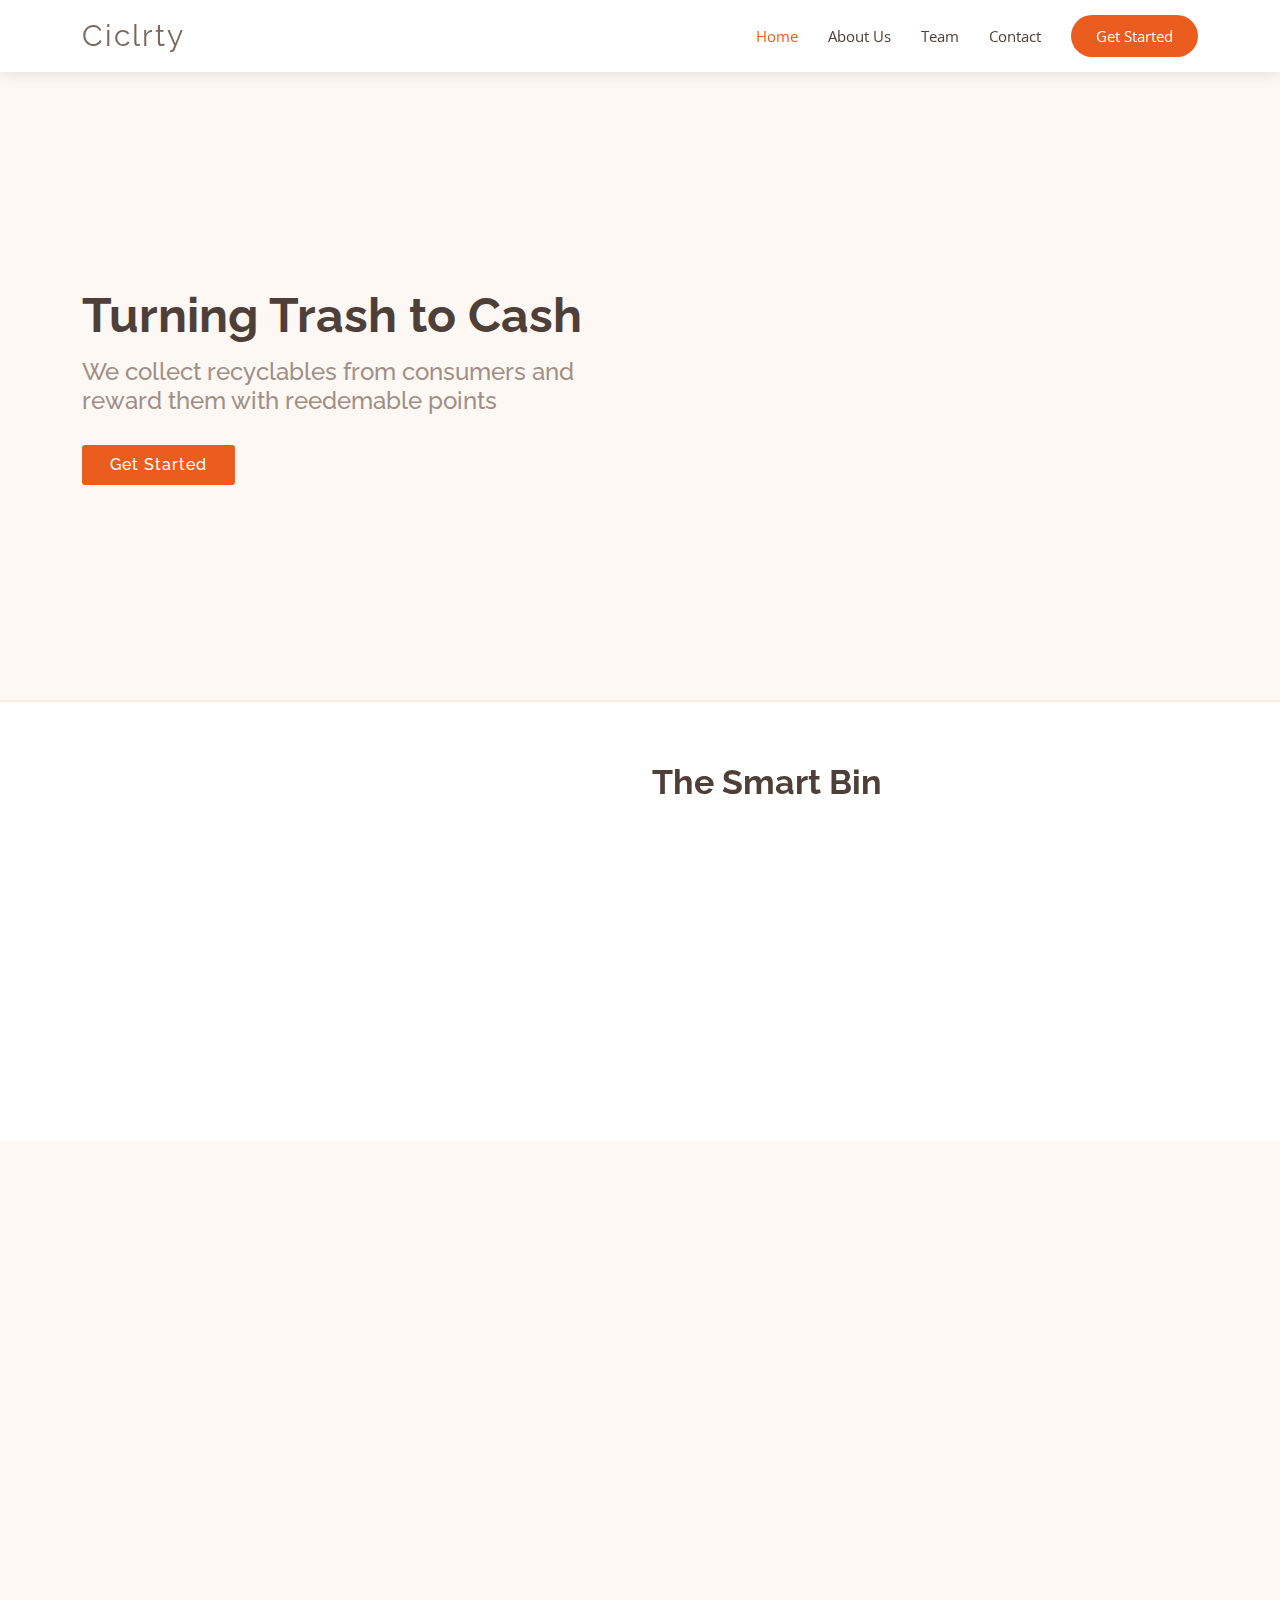
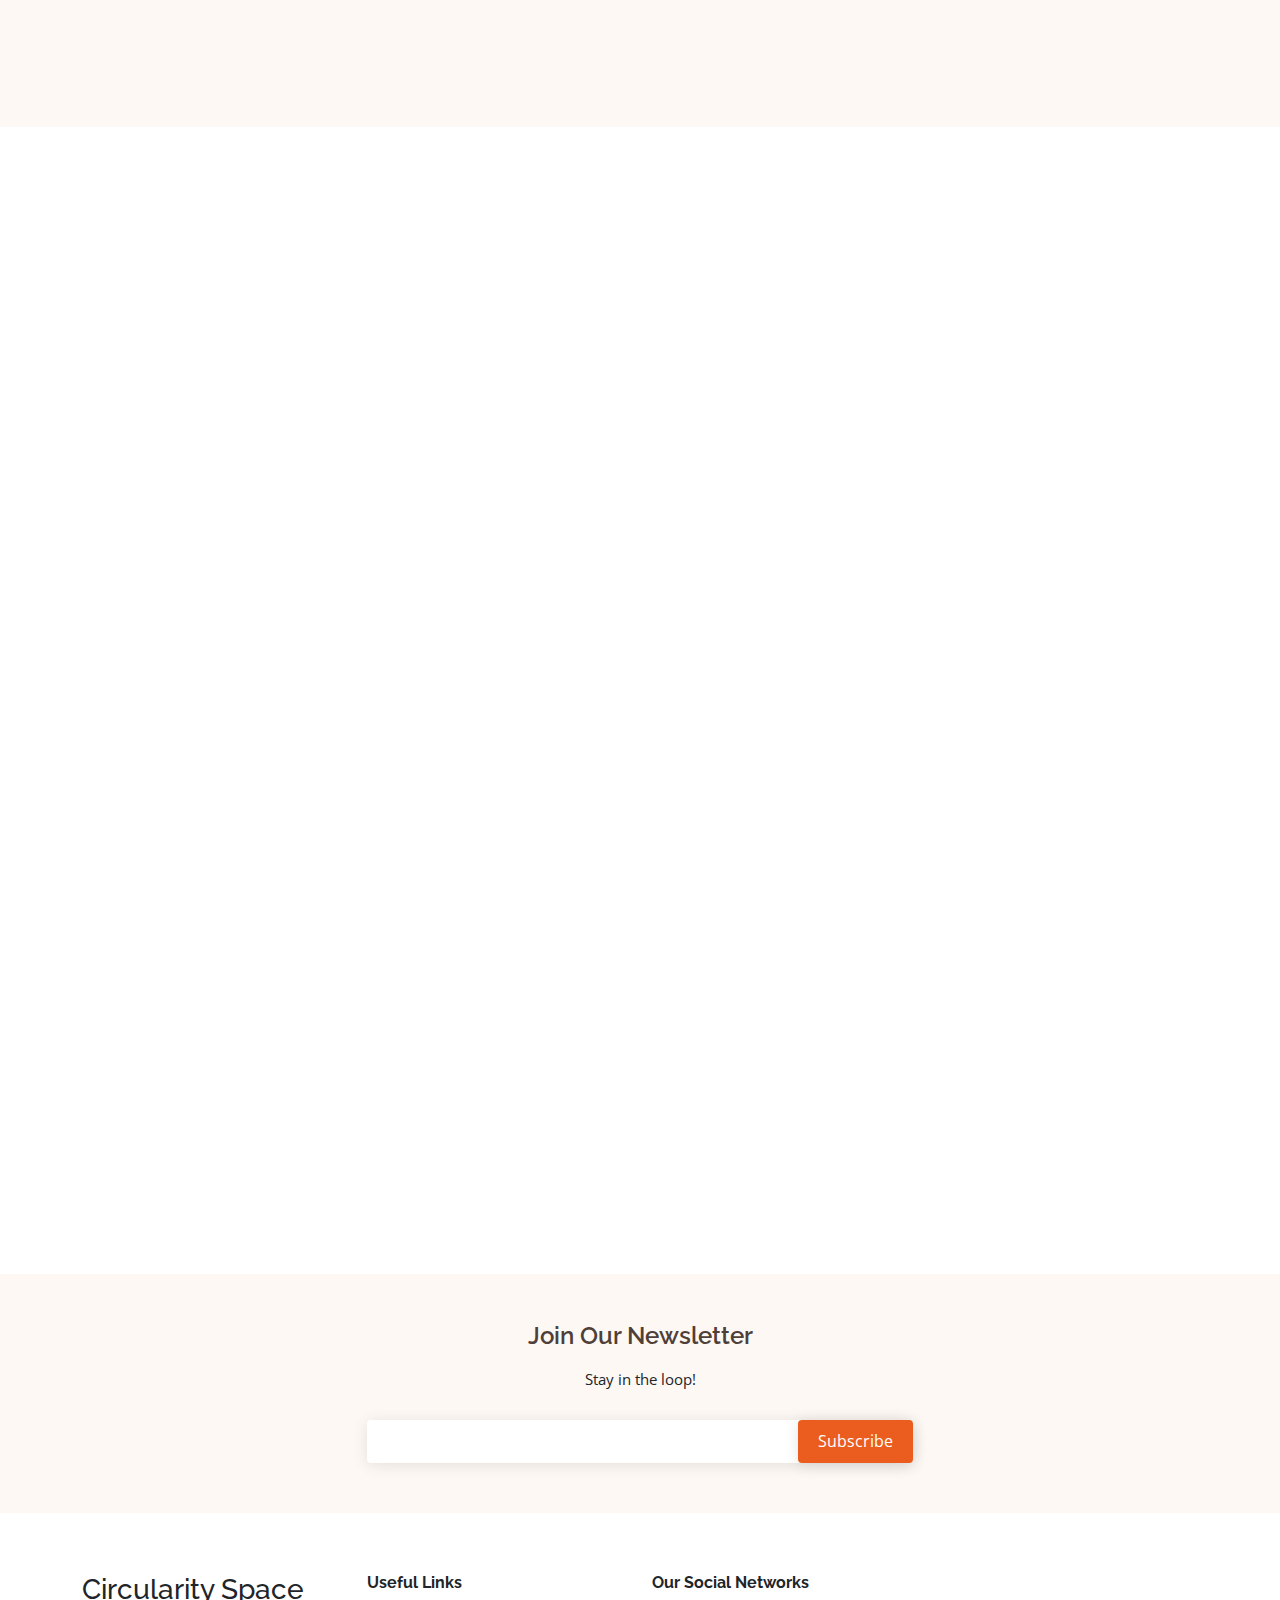
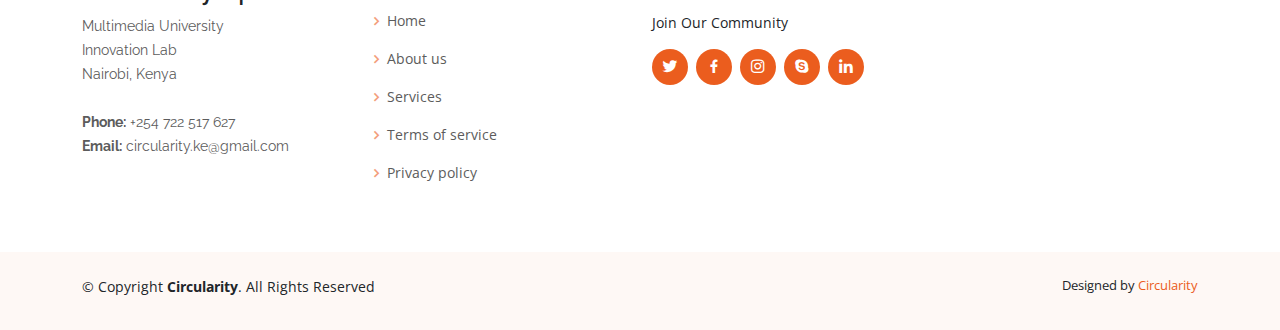
==== index.html @ 55e0bf96 "new 4" ====
<!DOCTYPE html>
<html lang="en">

<head>
  <meta charset="utf-8">
  <meta content="width=device-width, initial-scale=1.0" name="viewport">

  <title>Circularity Space</title>
  <meta content="" name="description">
  <meta content="" name="keywords">

  <!-- Favicons -->
  <link href="assets/img/favicon.png" rel="icon">
  <link href="assets/img/apple-touch-icon.png" rel="apple-touch-icon">

  <!-- Google Fonts -->
  <link href="https://fonts.googleapis.com/css?family=Open+Sans:300,300i,400,400i,600,600i,700,700i|Raleway:300,300i,400,400i,600,600i,700,700i" rel="stylesheet">

  <!-- Vendor CSS Files -->
  <link href="assets/vendor/aos/aos.css" rel="stylesheet">
  <link href="assets/vendor/bootstrap/css/bootstrap.min.css" rel="stylesheet">
  <link href="assets/vendor/bootstrap-icons/bootstrap-icons.css" rel="stylesheet">
  <link href="assets/vendor/boxicons/css/boxicons.min.css" rel="stylesheet">
  <link href="assets/vendor/glightbox/css/glightbox.min.css" rel="stylesheet">
  <link href="assets/vendor/swiper/swiper-bundle.min.css" rel="stylesheet">

  <!-- Template Main CSS File -->
  <link href="assets/css/style.css" rel="stylesheet">

  <!-- =======================================================
  * Template Name: Ninestars - v4.7.0
  * Template URL: https://bootstrapmade.com/ninestars-free-bootstrap-3-theme-for-creative/
  * Author: BootstrapMade.com
  * License: https://bootstrapmade.com/license/
  ======================================================== -->
</head>

<body>

  <!-- ======= Header ======= -->
  <header id="header" class="fixed-top d-flex align-items-center">
    <div class="container d-flex align-items-center justify-content-between">

      <div class="logo">
        <h1 class="text-light"><a href="index.html"><span>Ciclrty</span></a></h1>
        <!-- Uncomment below if you prefer to use an image logo -->
        <!-- <a href="index.html"><img src="assets/img/logo.png" alt="" class="img-fluid"></a>-->
      </div>

      <nav id="navbar" class="navbar">
        <ul>
          <li><a class="nav-link scrollto active" href="#hero">Home</a></li>
          <li><a class="nav-link scrollto" href="#about">About Us</a></li>
          <li><a class="nav-link scrollto" href="#team">Team</a></li>
          <li><a class="nav-link scrollto" href="#contact">Contact</a></li>
          <li><a class="getstarted scrollto" href="#about">Get Started</a></li>
        </ul>
        <i class="bi bi-list mobile-nav-toggle"></i>
      </nav><!-- .navbar -->

    </div>
  </header><!-- End Header -->

  <!-- ======= Hero Section ======= -->
  <section id="hero" class="d-flex align-items-center">

    <div class="container">
      <div class="row gy-4">
        <div class="col-lg-6 order-2 order-lg-1 d-flex flex-column justify-content-center">
          <h1>Turning Trash to Cash</h1>
          <h2>We collect recyclables from consumers and reward them with reedemable points</h2>
          <div>
            <a href="#about" class="btn-get-started scrollto">Get Started</a>
          </div>
        </div>
        <div class="col-lg-6 order-1 order-lg-2 hero-img">
          <img src="assets/img/head.png" class="img-fluid animated" alt="">
        </div>
        <!--This part uses a great hero image-->
        <!-- 
          </div>
        <div class="col-lg-6 order-1 order-lg-2 hero-img">
          <img src="assets/img/hero-img.svg" class="img-fluid animated" alt="">
        </div>
        -->
      </div>
    </div>

  </section><!-- End Hero -->

  <main id="main">

    <!-- ======= About Section ======= -->
    <section id="about" class="about">
      <div class="container">

        <div class="row justify-content-between">
          <div class="col-lg-5 d-flex align-items-center justify-content-center about-img">
            <img src="assets/img/bin.png" class="img-fluid" alt="The Smart Bin" data-aos="zoom-in">
          </div>
          <!--
            <div class="col-lg-5 d-flex align-items-center justify-content-center about-img">
            <img src="assets/img/about-img.svg" class="img-fluid" alt="" data-aos="zoom-in">
          </div>
          -->
          <div class="col-lg-6 pt-5 pt-lg-0">
            <h3 data-aos="fade-up">The Smart Bin</h3>
            <p data-aos="fade-up" data-aos-delay="100">
              Our AI, Solar-Powered Smart Bin is able to identify, sort and reward users for their trash.
            </p>
            <div class="row">
              <div class="col-md-6" data-aos="fade-up" data-aos-delay="100">
                <i class="bx bx-receipt"></i>
                <h4>Artificial Intelligence</h4>
                <p>To identify the type of waste a user drops, we collect trash data, run it through our trained model to give it value</p>
              </div>
              <div class="col-md-6" data-aos="fade-up" data-aos-delay="200">
                <i class="bx bx-cube-alt"></i>
                <h4>Solar Powered</h4>
                <p>We use renewable energy to power our smart bins for our door use</p>
              </div>
            </div>
          </div>
        </div>

      </div>
    </section><!-- End About Section -->

    <!-- ======= Services Section ======= -->
    <section id="services" class="services section-bg">
      <div class="container" data-aos="fade-up">

        <div class="section-title">
          <h2>Services</h2>
          <p>We provide incentivice proper waste disposal</p>
        </div>

        <div class="row">
          <div class="col-md-6 col-lg-3 d-flex align-items-stretch" data-aos="zoom-in" data-aos-delay="100">
            <div class="icon-box">
              <div class="icon"><i class="bx bxl-dribbble"></i></div>
              <h4 class="title"><a href="">Recyclable Waste</a></h4>
              <p class="description">We collect PETs, Tetra pak and Aluminum waste. Our bins are able to identify and reward for these categories of waste.</p>
            </div>
          </div>

          <div class="col-md-6 col-lg-3 d-flex align-items-stretch" data-aos="zoom-in" data-aos-delay="200">
            <div class="icon-box">
              <div class="icon"><i class="bx bx-file"></i></div>
              <h4 class="title"><a href="">Find a Smart Bin</a></h4>
              <p class="description">Click on the Get Started button to find the nearest Bin using our mobile app.</p>
            </div>
          </div>

          <div class="col-md-6 col-lg-3 d-flex align-items-stretch" data-aos="zoom-in" data-aos-delay="300">
            <div class="icon-box">
              <div class="icon"><i class="bx bx-tachometer"></i></div>
              <h4 class="title"><a href="">Manufacturers</a></h4>
              <p class="description">We are able to help manufacturers recover their packaging materials from consumers.</p>
            </div>
          </div>

          <div class="col-md-6 col-lg-3 d-flex align-items-stretch" data-aos="zoom-in" data-aos-delay="400">
            <div class="icon-box">
              <div class="icon"><i class="bx bx-world"></i></div>
              <h4 class="title"><a href="">Product Rewards</a></h4>
              <p class="description">You can redeem your points for cash or discounts on select products. Check our reward table below.</p>
            </div>
          </div>

        </div>

      </div>
    </section><!-- End Services Section -->


    <!-- ======= Team Section ======= -->
    <section id="team" class="team">
      <div class="container">

        <div class="section-title" data-aos="fade-up">
          <h2>Team</h2>
          <p>Our team is always here to help</p>
        </div>

        <div class="row">

          <div class="col-xl-3 col-lg-4 col-md-6" data-aos="zoom-in" data-aos-delay="100">
            <div class="member">
              <img src="assets/img/team/eric.jpg" class="img-fluid" alt="">
              <div class="member-info">
                <div class="member-info-content">
                  <h4>Eric Mwirichia</h4>
                  <span>Founder & CEO</span>
                </div>
                <div class="social">
                  <a href=""><i class="bi bi-twitter"></i></a>
                  <a href=""><i class="bi bi-facebook"></i></a>
                  <a href=""><i class="bi bi-instagram"></i></a>
                  <a href=""><i class="bi bi-linkedin"></i></a>
                </div>
              </div>
            </div>
          </div>

          <div class="col-xl-3 col-lg-4 col-md-6" data-aos="zoom-in" data-aos-delay="200">
            <div class="member">
              <img src="assets/img/team/jarvis.jpeg" class="img-fluid" alt="">
              <div class="member-info">
                <div class="member-info-content">
                  <h4>Jarvis Maina</h4>
                  <span>Hardware Engineering</span>
                </div>
                <div class="social">
                  <a href=""><i class="bi bi-twitter"></i></a>
                  <a href=""><i class="bi bi-facebook"></i></a>
                  <a href=""><i class="bi bi-instagram"></i></a>
                  <a href=""><i class="bi bi-linkedin"></i></a>
                </div>
              </div>
            </div>
          </div>

          <div class="col-xl-3 col-lg-4 col-md-6" data-aos="zoom-in" data-aos-delay="300">
            <div class="member">
              <img src="assets/img/team/tom.jpeg" class="img-fluid" alt="">
              <div class="member-info">
                <div class="member-info-content">
                  <h4>Thomas Tsuma</h4>
                  <span>ML & AI</span>
                </div>
                <div class="social">
                  <a href=""><i class="bi bi-twitter"></i></a>
                  <a href=""><i class="bi bi-facebook"></i></a>
                  <a href=""><i class="bi bi-instagram"></i></a>
                  <a href=""><i class="bi bi-linkedin"></i></a>
                </div>
              </div>
            </div>
          </div>

          <div class="col-xl-3 col-lg-4 col-md-6" data-aos="zoom-in" data-aos-delay="400">
            <div class="member">
              <img src="assets/img/team/kevo.jpeg" class="img-fluid" alt="">
              <div class="member-info">
                <div class="member-info-content">
                  <h4>Kelvin Ngure</h4>
                  <span>Mobile Development</span>
                </div>
                <div class="social">
                  <a href=""><i class="bi bi-twitter"></i></a>
                  <a href=""><i class="bi bi-facebook"></i></a>
                  <a href=""><i class="bi bi-instagram"></i></a>
                  <a href=""><i class="bi bi-linkedin"></i></a>
                </div>
              </div>
            </div>
          </div>

        </div>

      </div>
    </section><!-- End Team Section -->

    <!-- ======= Clients Section ======= -->
<!--
    <section id="clients" class="clients section-bg">
      <div class="container" data-aos="fade-up">

        <div class="section-title">
          <h2>Clients</h2>
          <p>They trusted us</p>
        </div>

        <div class="clients-slider swiper" data-aos="fade-up" data-aos-delay="100">
          <div class="swiper-wrapper align-items-center">
            <div class="swiper-slide"><img src="assets/img/clients/client-1.png" class="img-fluid" alt=""></div>
            <div class="swiper-slide"><img src="assets/img/clients/client-2.png" class="img-fluid" alt=""></div>
            <div class="swiper-slide"><img src="assets/img/clients/client-3.png" class="img-fluid" alt=""></div>
            <div class="swiper-slide"><img src="assets/img/clients/client-4.png" class="img-fluid" alt=""></div>
            <div class="swiper-slide"><img src="assets/img/clients/client-5.png" class="img-fluid" alt=""></div>
            <div class="swiper-slide"><img src="assets/img/clients/client-6.png" class="img-fluid" alt=""></div>
            <div class="swiper-slide"><img src="assets/img/clients/client-7.png" class="img-fluid" alt=""></div>
            <div class="swiper-slide"><img src="assets/img/clients/client-8.png" class="img-fluid" alt=""></div>
          </div>
          <div class="swiper-pagination"></div>
        </div>

      </div>
    </section>
  -->
    <!-- End Clients Section -->
  
    <!-- ======= Contact Us Section ======= -->
    <section id="contact" class="contact">
      <div class="container" data-aos="fade-up">

        <div class="section-title">
          <h2>Contact Us</h2>
          <p>Let's Talk!</p>
        </div>

        <div class="row">

          <div class="col-lg-5 d-flex align-items-stretch" data-aos="fade-up" data-aos-delay="100">
            <div class="info">
              <div class="address">
                <i class="bi bi-geo-alt"></i>
                <h4>Location:</h4>
                <p>Multimedia University of Kenya</p>
              </div>

              <div class="email">
                <i class="bi bi-envelope"></i>
                <h4>Email:</h4>
                <p>circularity.ke@gmail.com</p>
              </div>

              <div class="phone">
                <i class="bi bi-phone"></i>
                <h4>Call:</h4>
                <p>+254722517627</p>
              </div>

              <iframe src="https://www.google.com/maps/embed?pb=!1m18!1m12!1m3!1d3988.6573027797454!2d36.766291314753936!3d-1.382263998991875!2m3!1f0!2f0!3f0!3m2!1i1024!2i768!4f13.1!3m3!1m2!1s0x182f059ba53cc253%3A0x84f65413371bebb!2sMulti%20Media%20University!5e0!3m2!1sen!2ske!4v1653115604806!5m2!1sen!2ske" frameborder="0" style="border:0; width: 100%; height: 290px;" allowfullscreen></iframe>
            </div>

          </div>

          <div class="col-lg-7 mt-5 mt-lg-0 d-flex align-items-stretch" data-aos="fade-up" data-aos-delay="200">
            <form action="forms/contact.php" method="post" role="form" class="php-email-form">
              <div class="row">
                <div class="form-group col-md-6">
                  <label for="name">Your Name</label>
                  <input type="text" name="name" class="form-control" id="name" placeholder="Your Name" required>
                </div>
                <div class="form-group col-md-6 mt-3 mt-md-0">
                  <label for="name">Your Email</label>
                  <input type="email" class="form-control" name="email" id="email" placeholder="Your Email" required>
                </div>
              </div>
              <div class="form-group mt-3">
                <label for="name">Subject</label>
                <input type="text" class="form-control" name="subject" id="subject" placeholder="Subject" required>
              </div>
              <div class="form-group mt-3">
                <label for="name">Message</label>
                <textarea class="form-control" name="message" rows="10" required></textarea>
              </div>
              <div class="my-3">
                <div class="loading">Loading</div>
                <div class="error-message"></div>
                <div class="sent-message">Your message has been sent. Thank you!</div>
              </div>
              <div class="text-center"><button type="submit">Send Message</button></div>
            </form>
          </div>

        </div>

      </div>
    </section><!-- End Contact Us Section -->

  </main><!-- End #main -->

  <!-- ======= Footer ======= -->
  <footer id="footer">

    <div class="footer-newsletter">
      <div class="container">
        <div class="row justify-content-center">
          <div class="col-lg-6">
            <h4>Join Our Newsletter</h4>
            <p>Stay in the loop!</p>
            <form action="" method="post">
              <input type="email" name="email"><input type="submit" value="Subscribe">
            </form>
          </div>
        </div>
      </div>
    </div>

    <div class="footer-top">
      <div class="container">
        <div class="row">

          <div class="col-lg-3 col-md-6 footer-contact">
            <h3>Circularity Space</h3>
            <p>
              Multimedia University <br>
              Innovation Lab<br>
              Nairobi, Kenya <br><br>
              <strong>Phone:</strong> +254 722 517 627<br>
              <strong>Email:</strong> circularity.ke@gmail.com<br>
            </p>
          </div>

          <div class="col-lg-3 col-md-6 footer-links">
            <h4>Useful Links</h4>
            <ul>
              <li><i class="bx bx-chevron-right"></i> <a href="#">Home</a></li>
              <li><i class="bx bx-chevron-right"></i> <a href="#">About us</a></li>
              <li><i class="bx bx-chevron-right"></i> <a href="#">Services</a></li>
              <li><i class="bx bx-chevron-right"></i> <a href="#">Terms of service</a></li>
              <li><i class="bx bx-chevron-right"></i> <a href="#">Privacy policy</a></li>
            </ul>
          </div>
<!--
          <div class="col-lg-3 col-md-6 footer-links">
            <h4>Our Services</h4>
            <ul>
              <li><i class="bx bx-chevron-right"></i> <a href="#">Web Design</a></li>
              <li><i class="bx bx-chevron-right"></i> <a href="#">Web Development</a></li>
              <li><i class="bx bx-chevron-right"></i> <a href="#">Product Management</a></li>
              <li><i class="bx bx-chevron-right"></i> <a href="#">Marketing</a></li>
              <li><i class="bx bx-chevron-right"></i> <a href="#">Graphic Design</a></li>
            </ul>
          </div>
-->
          <div class="col-lg-3 col-md-6 footer-links">
            <h4>Our Social Networks</h4>
            <p>Join Our Community</p>
            <div class="social-links mt-3">
              <a href="#" class="twitter"><i class="bx bxl-twitter"></i></a>
              <a href="#" class="facebook"><i class="bx bxl-facebook"></i></a>
              <a href="#" class="instagram"><i class="bx bxl-instagram"></i></a>
              <a href="#" class="google-plus"><i class="bx bxl-skype"></i></a>
              <a href="#" class="linkedin"><i class="bx bxl-linkedin"></i></a>
            </div>
          </div>

        </div>
      </div>
    </div>

    <div class="container py-4">
      <div class="copyright">
        &copy; Copyright <strong><span>Circularity</span></strong>. All Rights Reserved
      </div>
      <div class="credits">
        <!-- All the links in the footer should remain intact. -->
        <!-- You can delete the links only if you purchased the pro version. -->
        <!-- Licensing information: https://bootstrapmade.com/license/ -->
        <!-- Purchase the pro version with working PHP/AJAX contact form: https://bootstrapmade.com/ninestars-free-bootstrap-3-theme-for-creative/ -->
        Designed by <a href="https://ciclrty.space/">Circularity</a>
      </div>
    </div>
  </footer><!-- End Footer -->

  <a href="#" class="back-to-top d-flex align-items-center justify-content-center"><i class="bi bi-arrow-up-short"></i></a>

  <!-- Vendor JS Files -->
  <script src="assets/vendor/aos/aos.js"></script>
  <script src="assets/vendor/bootstrap/js/bootstrap.bundle.min.js"></script>
  <script src="assets/vendor/glightbox/js/glightbox.min.js"></script>
  <script src="assets/vendor/isotope-layout/isotope.pkgd.min.js"></script>
  <script src="assets/vendor/swiper/swiper-bundle.min.js"></script>
  <script src="assets/vendor/php-email-form/validate.js"></script>

  <!-- Template Main JS File -->
  <script src="assets/js/main.js"></script>

</body>

</html>
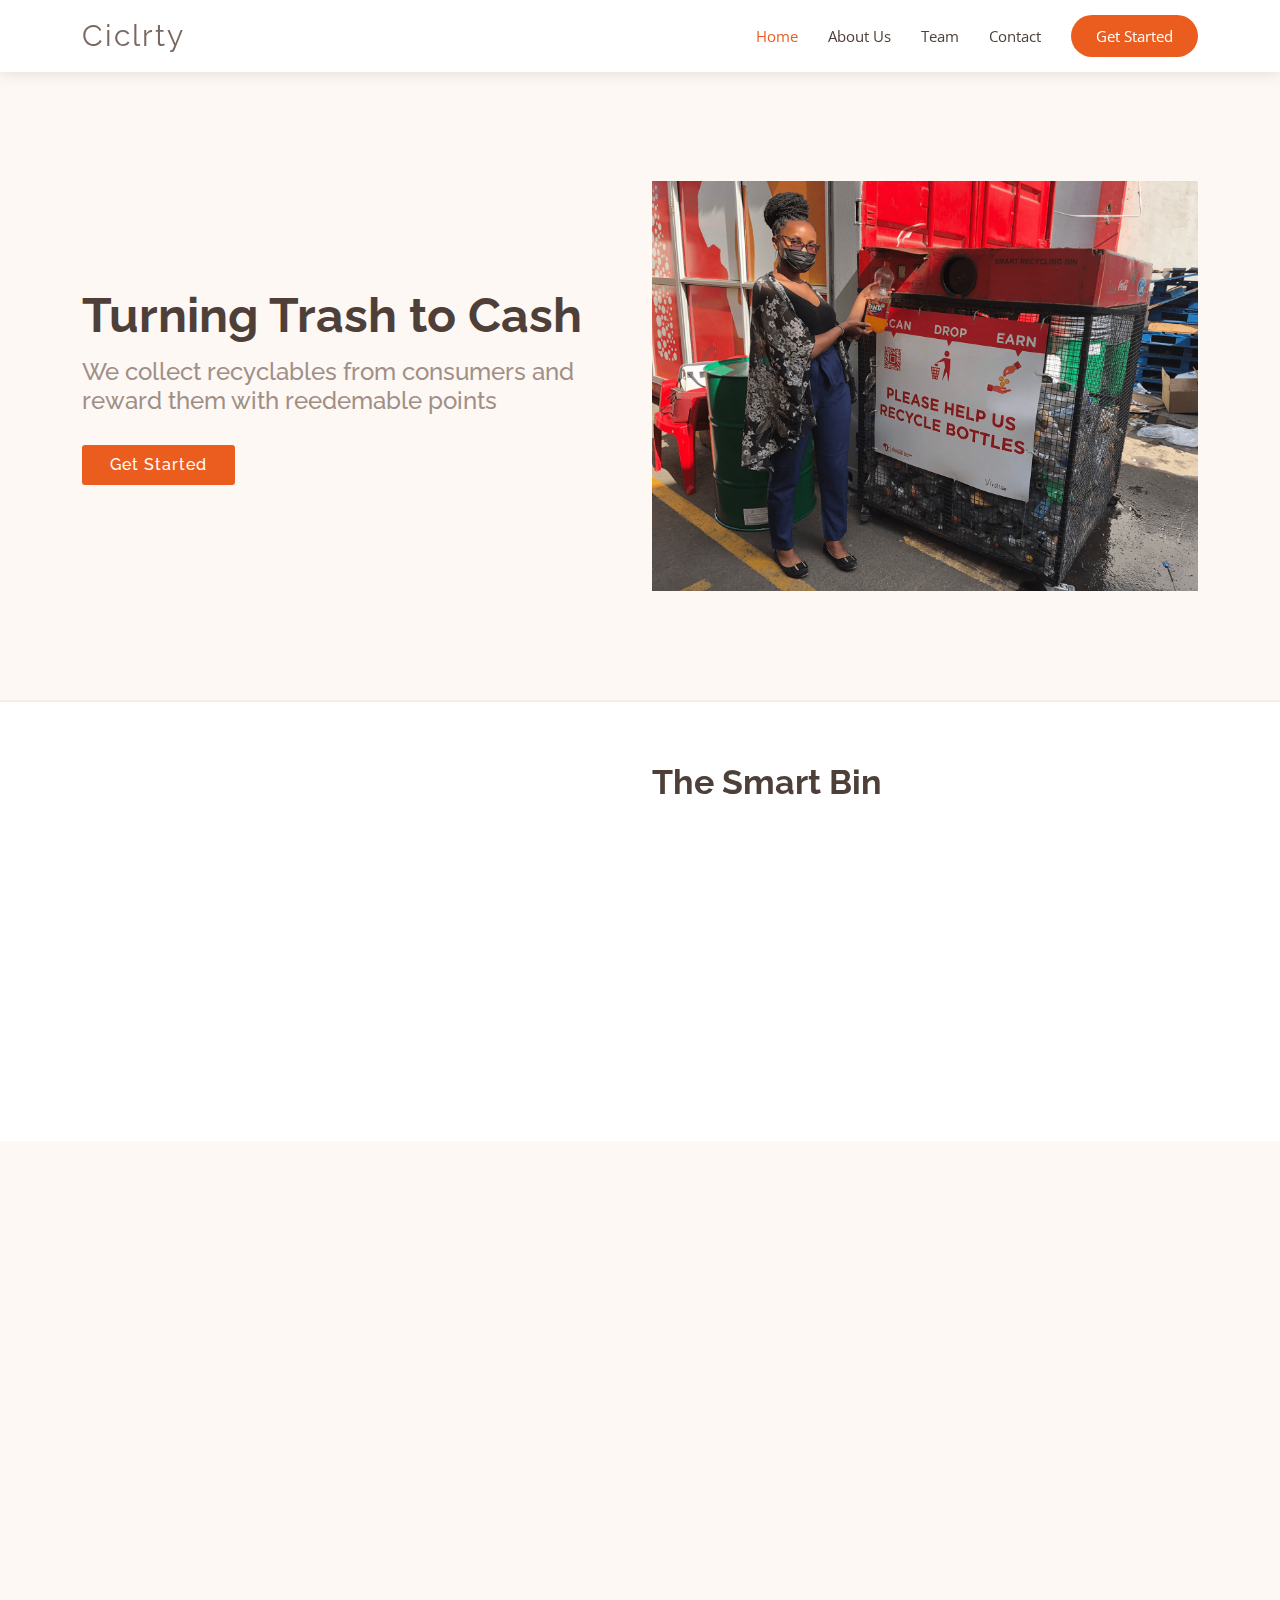
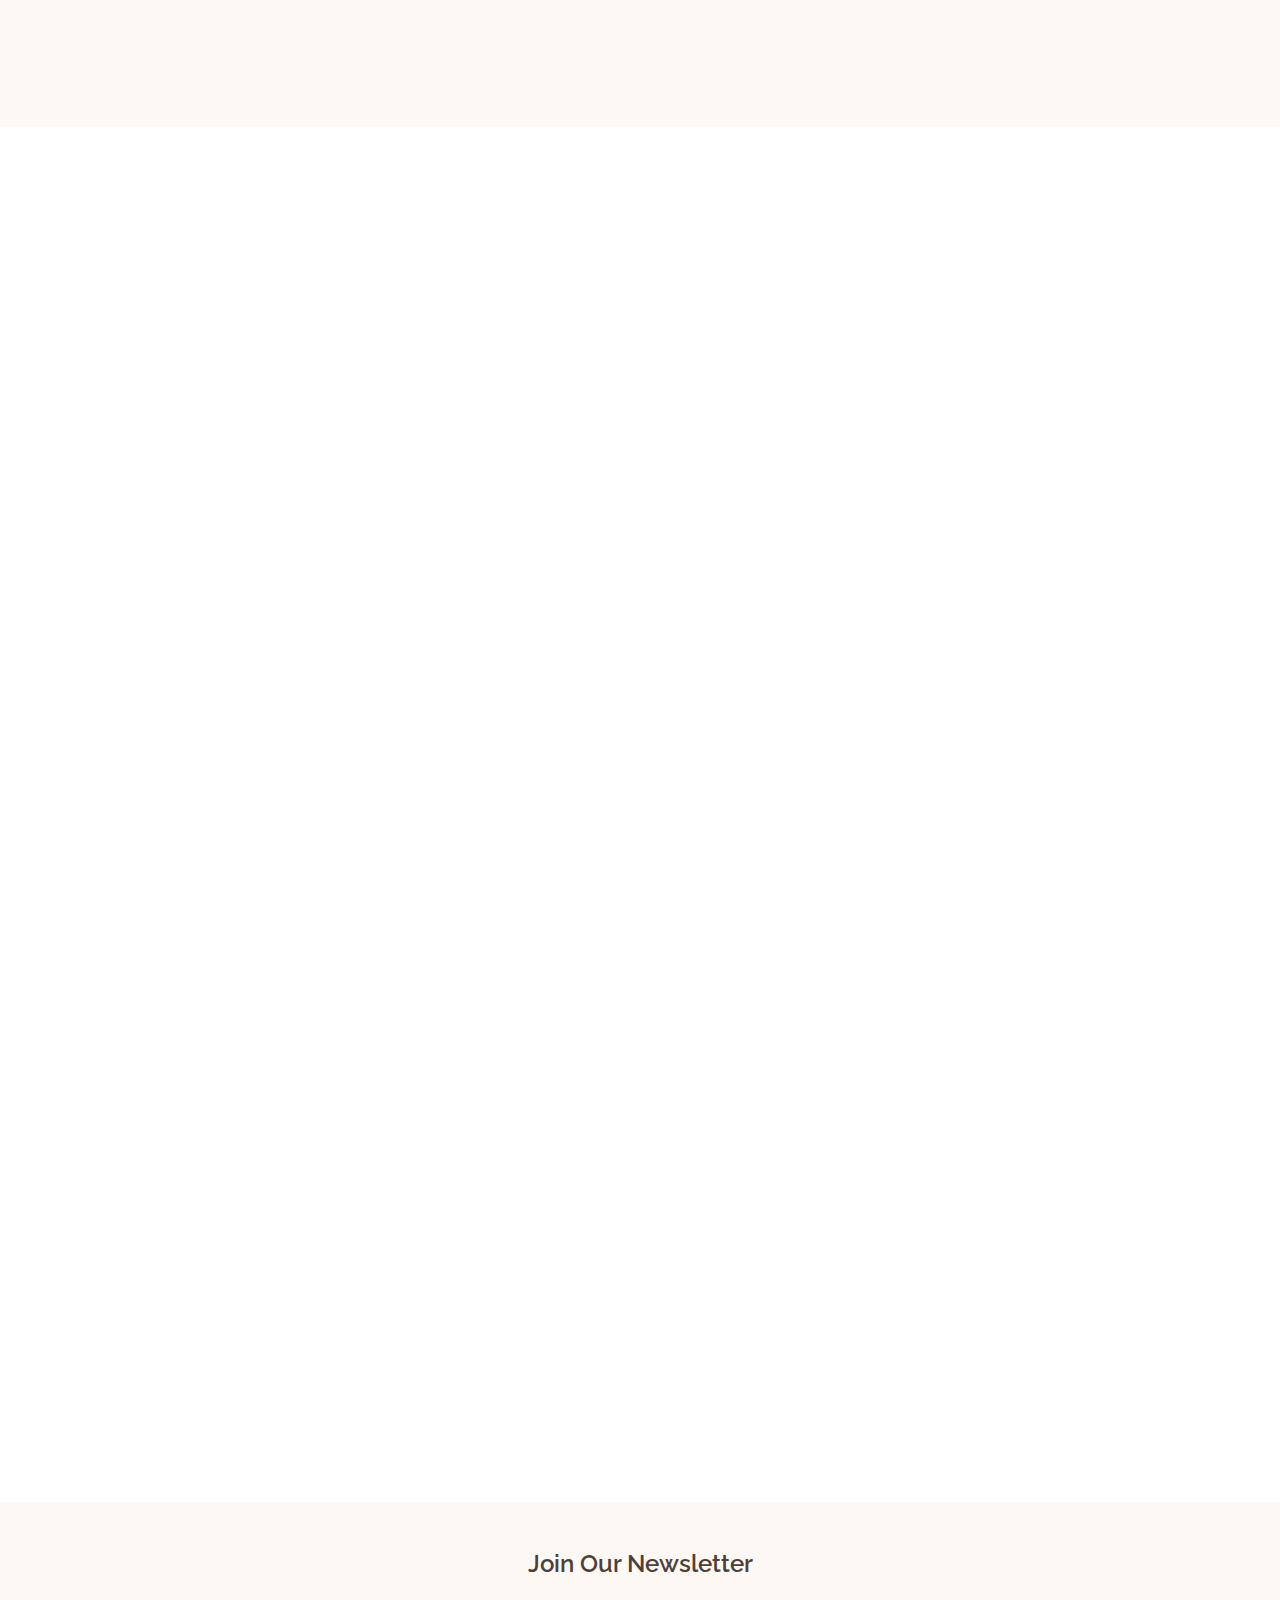
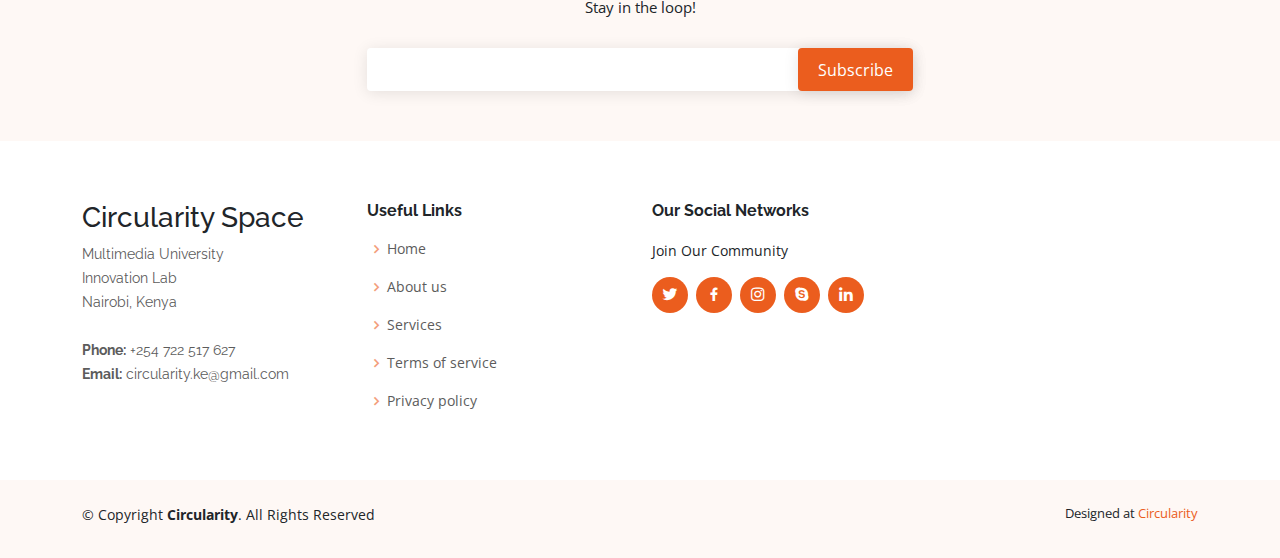
==== commit a615ad0f: "Update index.html" ====
--- a/index.html
+++ b/index.html
@@ -205,7 +205,7 @@
 
           <div class="col-xl-3 col-lg-4 col-md-6" data-aos="zoom-in" data-aos-delay="200">
             <div class="member">
-              <img src="assets/img/team/jarvis.jpeg" class="img-fluid" alt="">
+              <img src="assets/img/team/jarvis.jpg" class="img-fluid" alt="">
               <div class="member-info">
                 <div class="member-info-content">
                   <h4>Jarvis Maina</h4>
@@ -223,7 +223,7 @@
 
           <div class="col-xl-3 col-lg-4 col-md-6" data-aos="zoom-in" data-aos-delay="300">
             <div class="member">
-              <img src="assets/img/team/tom.jpeg" class="img-fluid" alt="">
+              <img src="assets/img/team/tom.jpg" class="img-fluid" alt="">
               <div class="member-info">
                 <div class="member-info-content">
                   <h4>Thomas Tsuma</h4>
@@ -241,7 +241,7 @@
 
           <div class="col-xl-3 col-lg-4 col-md-6" data-aos="zoom-in" data-aos-delay="400">
             <div class="member">
-              <img src="assets/img/team/kevo.jpeg" class="img-fluid" alt="">
+              <img src="assets/img/team/kevo.jpg" class="img-fluid" alt="">
               <div class="member-info">
                 <div class="member-info-content">
                   <h4>Kelvin Ngure</h4>
@@ -442,7 +442,7 @@
         <!-- You can delete the links only if you purchased the pro version. -->
         <!-- Licensing information: https://bootstrapmade.com/license/ -->
         <!-- Purchase the pro version with working PHP/AJAX contact form: https://bootstrapmade.com/ninestars-free-bootstrap-3-theme-for-creative/ -->
-        Designed by <a href="https://ciclrty.space/">Circularity</a>
+        Designed at <a href="https://ciclrty.space/">Circularity</a>
       </div>
     </div>
   </footer><!-- End Footer -->
@@ -462,4 +462,4 @@
 
 </body>
 
-</html>+</html>
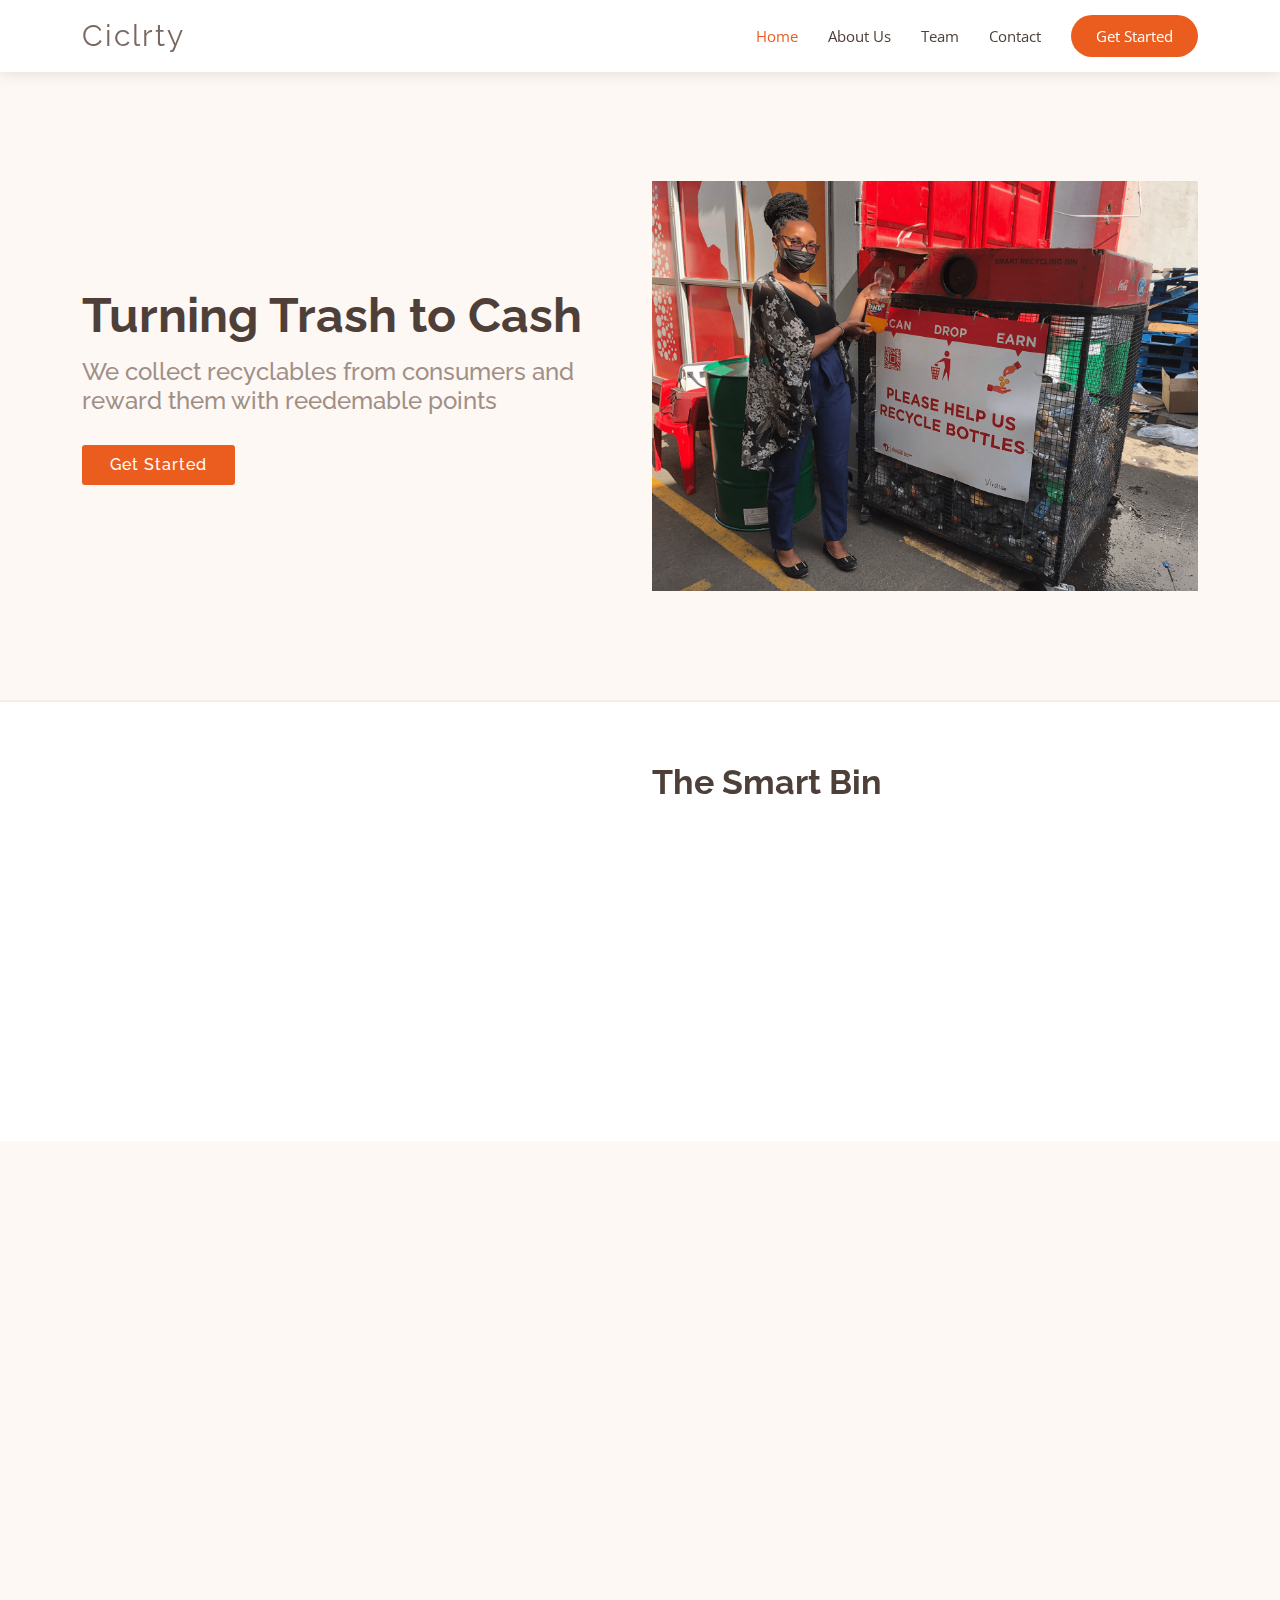
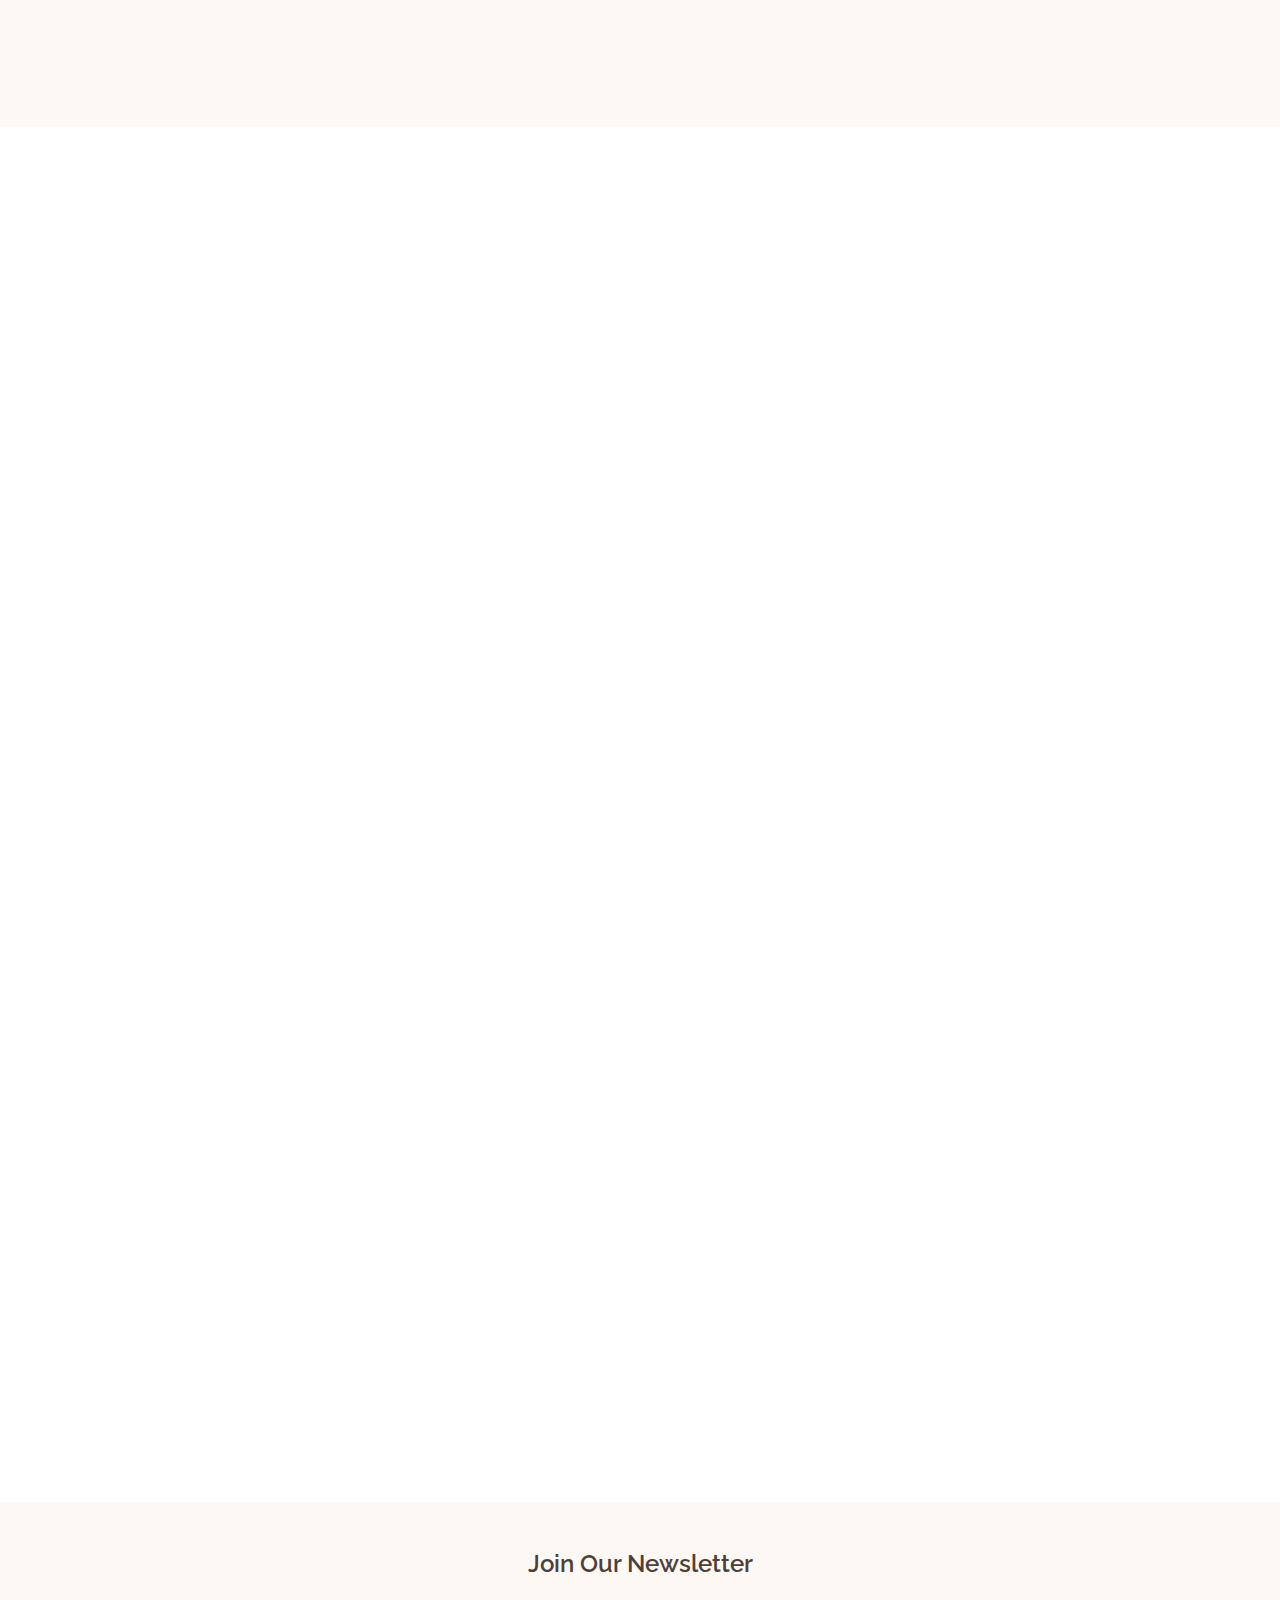
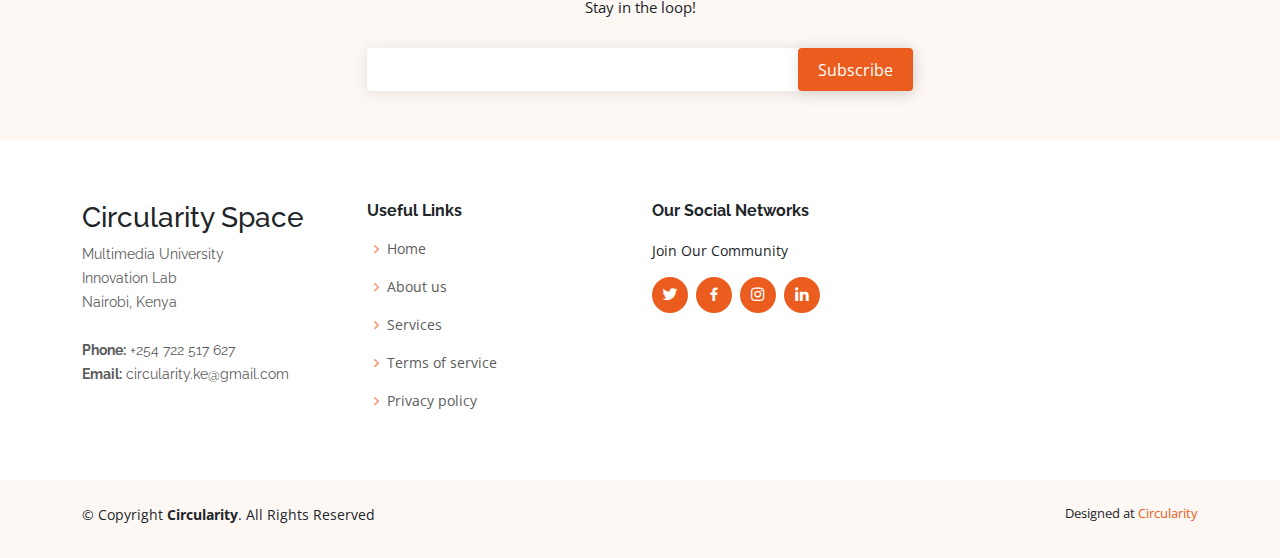
==== commit 3b7366e8: "Socials External link" ====
--- a/index.html
+++ b/index.html
@@ -53,7 +53,7 @@
           <li><a class="nav-link scrollto" href="#about">About Us</a></li>
           <li><a class="nav-link scrollto" href="#team">Team</a></li>
           <li><a class="nav-link scrollto" href="#contact">Contact</a></li>
-          <li><a class="getstarted scrollto" href="#about">Get Started</a></li>
+          <li><a class="getstarted scrollto" href="https://app.circlrty.space/" target="_blank">Get Started</a></li>
         </ul>
         <i class="bi bi-list mobile-nav-toggle"></i>
       </nav><!-- .navbar -->
@@ -70,7 +70,7 @@
           <h1>Turning Trash to Cash</h1>
           <h2>We collect recyclables from consumers and reward them with reedemable points</h2>
           <div>
-            <a href="#about" class="btn-get-started scrollto">Get Started</a>
+            <a href="https://app.circlrty.space/" target="_blank" class="btn-get-started scrollto">Get Started</a>
           </div>
         </div>
         <div class="col-lg-6 order-1 order-lg-2 hero-img">
@@ -421,11 +421,11 @@
             <h4>Our Social Networks</h4>
             <p>Join Our Community</p>
             <div class="social-links mt-3">
-              <a href="#" class="twitter"><i class="bx bxl-twitter"></i></a>
-              <a href="#" class="facebook"><i class="bx bxl-facebook"></i></a>
-              <a href="#" class="instagram"><i class="bx bxl-instagram"></i></a>
-              <a href="#" class="google-plus"><i class="bx bxl-skype"></i></a>
-              <a href="#" class="linkedin"><i class="bx bxl-linkedin"></i></a>
+              <a href="https://twitter.com/circlrty" target="_blank" class="twitter"><i class="bx bxl-twitter"></i></a>
+              <a href="https://www.facebook.com/circlrty/" target="_blank" class="facebook"><i class="bx bxl-facebook"></i></a>
+              <a href="https://www.instagram.com/circlrty/" target="_blank" class="instagram"><i class="bx bxl-instagram"></i></a>
+              <!-- <a href="#" class="google-plus"><i class="bx bxl-skype"></i></a> --> 
+              <a href="https://www.linkedin.com/company/circlrty" target="_blank" class="linkedin"><i class="bx bxl-linkedin"></i></a>
             </div>
           </div>
 
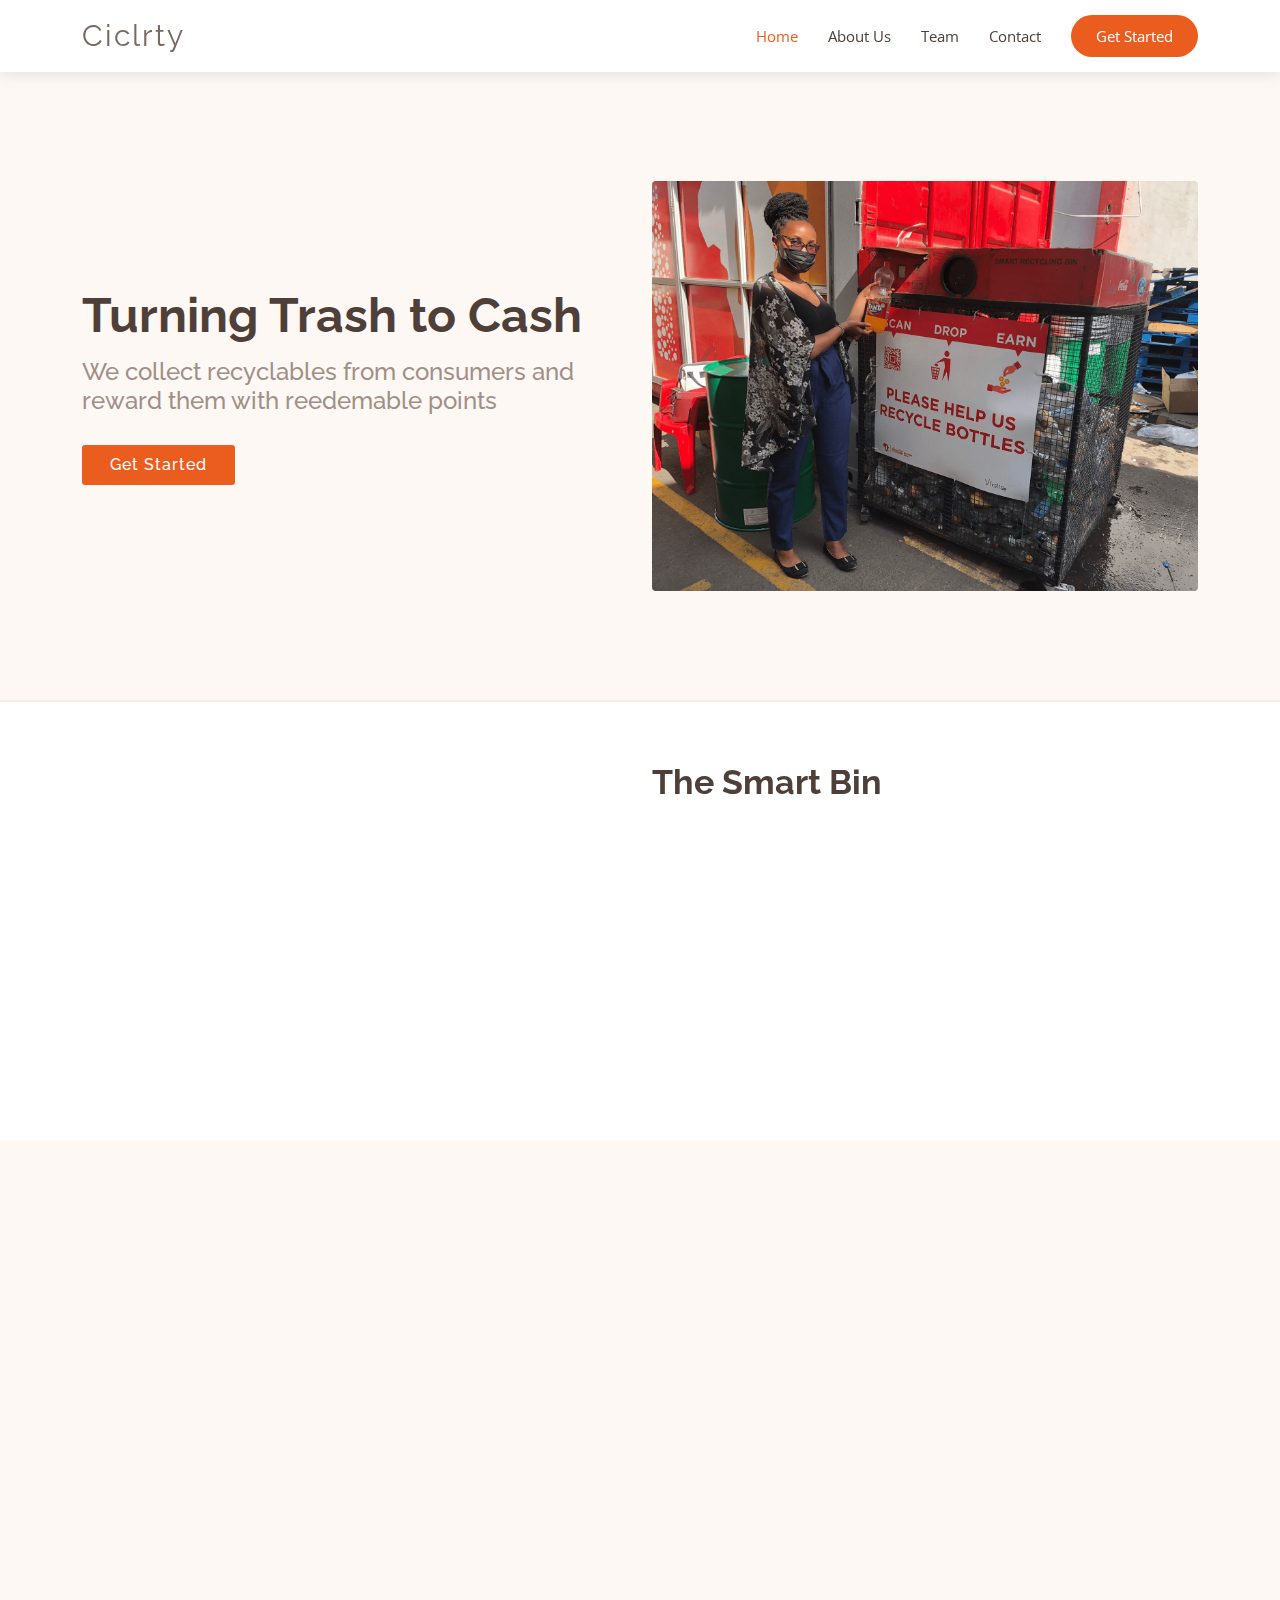
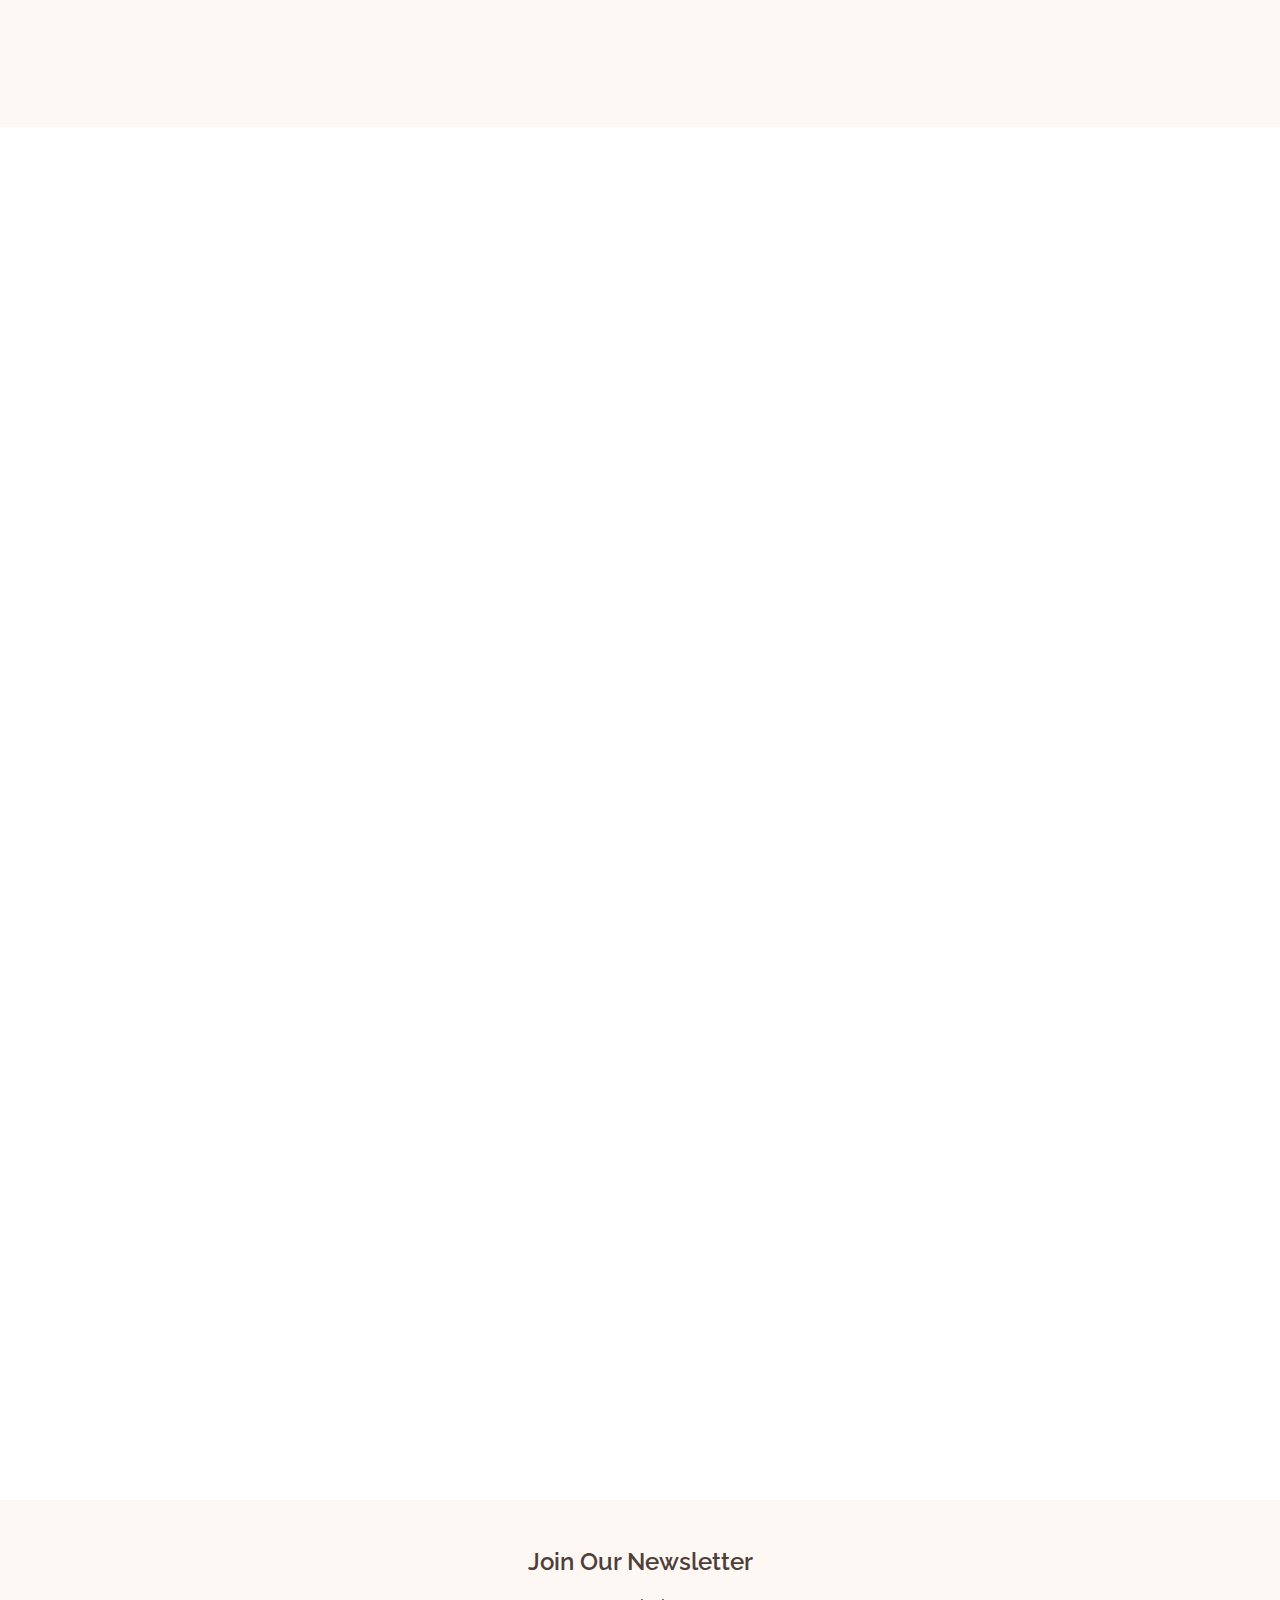
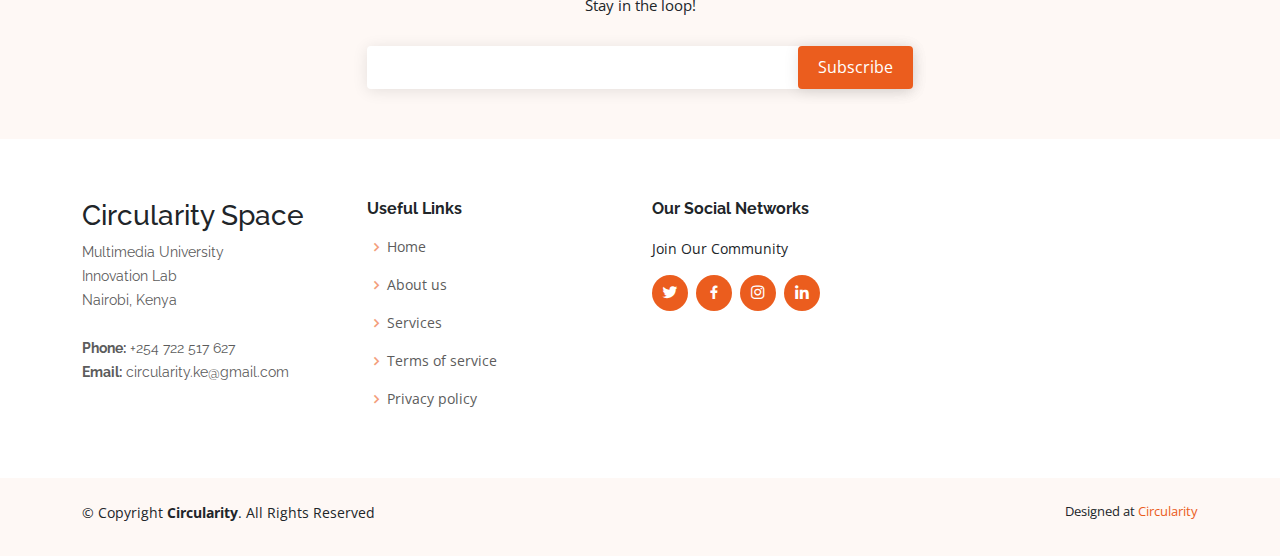
==== commit b5fa7d0a: "Landing page revamp" ====
--- a/index.html
+++ b/index.html
@@ -74,7 +74,7 @@
           </div>
         </div>
         <div class="col-lg-6 order-1 order-lg-2 hero-img">
-          <img src="assets/img/head.png" class="img-fluid animated" alt="">
+          <img src="assets/img/head.png" class="img-fluid animated rounded" alt="">
         </div>
         <!--This part uses a great hero image-->
         <!-- 
@@ -96,7 +96,7 @@
 
         <div class="row justify-content-between">
           <div class="col-lg-5 d-flex align-items-center justify-content-center about-img">
-            <img src="assets/img/bin.png" class="img-fluid" alt="The Smart Bin" data-aos="zoom-in">
+            <img src="assets/img/bin.png" class="img-fluid rounded" alt="The Smart Bin" data-aos="zoom-in">
           </div>
           <!--
             <div class="col-lg-5 d-flex align-items-center justify-content-center about-img">
@@ -110,12 +110,12 @@
             </p>
             <div class="row">
               <div class="col-md-6" data-aos="fade-up" data-aos-delay="100">
-                <i class="bx bx-receipt"></i>
+                <i class="bx bx-brain"></i>
                 <h4>Artificial Intelligence</h4>
                 <p>To identify the type of waste a user drops, we collect trash data, run it through our trained model to give it value</p>
               </div>
               <div class="col-md-6" data-aos="fade-up" data-aos-delay="200">
-                <i class="bx bx-cube-alt"></i>
+                <i class="bx bx-sun"></i>
                 <h4>Solar Powered</h4>
                 <p>We use renewable energy to power our smart bins for our door use</p>
               </div>
@@ -132,7 +132,7 @@
 
         <div class="section-title">
           <h2>Services</h2>
-          <p>We provide incentivice proper waste disposal</p>
+          <p>We provide incentivize proper waste disposal</p>
         </div>
 
         <div class="row">
@@ -146,7 +146,7 @@
 
           <div class="col-md-6 col-lg-3 d-flex align-items-stretch" data-aos="zoom-in" data-aos-delay="200">
             <div class="icon-box">
-              <div class="icon"><i class="bx bx-file"></i></div>
+              <div class="icon"><i class="bx bx-trash"></i></div>
               <h4 class="title"><a href="">Find a Smart Bin</a></h4>
               <p class="description">Click on the Get Started button to find the nearest Bin using our mobile app.</p>
             </div>
@@ -187,11 +187,47 @@
 
           <div class="col-xl-3 col-lg-4 col-md-6" data-aos="zoom-in" data-aos-delay="100">
             <div class="member">
-              <img src="assets/img/team/eric.jpg" class="img-fluid" alt="">
+              <img src="assets/img/team/eric.jpg" class="img-fluid" alt="" id="team_image">
               <div class="member-info">
                 <div class="member-info-content">
                   <h4>Eric Mwirichia</h4>
                   <span>Founder & CEO</span>
+                </div>
+                <div class="social">
+                  <a href="https://twitter.com/ericmwirichia"><i class="bi bi-twitter"></i></a>
+                  <a href=""><i class="bi bi-facebook"></i></a>
+                  <a href="https://www.instagram.com/ericmwirichia"><i class="bi bi-instagram"></i></a>
+                  <a href=""><i class="bi bi-linkedin"></i></a>
+                </div>
+              </div>
+            </div>
+          </div>
+
+          <div class="col-xl-3 col-lg-4 col-md-6" data-aos="zoom-in" data-aos-delay="200">
+            <div class="member">
+              <img src="assets/img/team/jarvis.jpg" class="img-fluid" alt="" id="team_image">
+              <div class="member-info">
+                <div class="member-info-content">
+                  <h4>Jarvis Maina</h4>
+                  <span>Hardware Engineering</span>
+                </div>
+                <div class="social">
+                  <a href="https://twitter.com/JarvisMaina?t=T7jGbDBdGBx7hD9cWcAKxw&s=09"><i class="bi bi-twitter"></i></a>
+                  <a href=""><i class="bi bi-facebook"></i></a>
+                  <a href="https://www.instagram.com/jarvismaina"><i class="bi bi-instagram"></i></a>
+                  <a href="https://www.linkedin.com/in/james-w-maina"><i class="bi bi-linkedin"></i></a>
+                </div>
+              </div>
+            </div>
+          </div>
+
+          <div class="col-xl-3 col-lg-4 col-md-6" data-aos="zoom-in" data-aos-delay="300">
+            <div class="member">
+              <img src="assets/img/team/tom.jpg" class="img-fluid" alt="" id="team_image">
+              <div class="member-info">
+                <div class="member-info-content">
+                  <h4>Thomas Tsuma</h4>
+                  <span>ML & AI</span>
                 </div>
                 <div class="social">
                   <a href=""><i class="bi bi-twitter"></i></a>
@@ -203,55 +239,20 @@
             </div>
           </div>
 
-          <div class="col-xl-3 col-lg-4 col-md-6" data-aos="zoom-in" data-aos-delay="200">
-            <div class="member">
-              <img src="assets/img/team/jarvis.jpg" class="img-fluid" alt="">
-              <div class="member-info">
-                <div class="member-info-content">
-                  <h4>Jarvis Maina</h4>
-                  <span>Hardware Engineering</span>
-                </div>
-                <div class="social">
-                  <a href=""><i class="bi bi-twitter"></i></a>
-                  <a href=""><i class="bi bi-facebook"></i></a>
-                  <a href=""><i class="bi bi-instagram"></i></a>
-                  <a href=""><i class="bi bi-linkedin"></i></a>
-                </div>
-              </div>
-            </div>
-          </div>
-
-          <div class="col-xl-3 col-lg-4 col-md-6" data-aos="zoom-in" data-aos-delay="300">
-            <div class="member">
-              <img src="assets/img/team/tom.jpg" class="img-fluid" alt="">
-              <div class="member-info">
-                <div class="member-info-content">
-                  <h4>Thomas Tsuma</h4>
-                  <span>ML & AI</span>
-                </div>
-                <div class="social">
-                  <a href=""><i class="bi bi-twitter"></i></a>
-                  <a href=""><i class="bi bi-facebook"></i></a>
-                  <a href=""><i class="bi bi-instagram"></i></a>
-                  <a href=""><i class="bi bi-linkedin"></i></a>
-                </div>
-              </div>
-            </div>
-          </div>
-
           <div class="col-xl-3 col-lg-4 col-md-6" data-aos="zoom-in" data-aos-delay="400">
             <div class="member">
-              <img src="assets/img/team/kevo.jpg" class="img-fluid" alt="">
+              <img src="assets/img/team/kevo.jpg" class="img-fluid" alt="" id="team_image">
               <div class="member-info">
                 <div class="member-info-content">
                   <h4>Kelvin Ngure</h4>
                   <span>Mobile Development</span>
                 </div>
                 <div class="social">
-                  <a href=""><i class="bi bi-twitter"></i></a>
+                  <a href="https://twitter.com/Kelvin_Devs"><i class="bi bi-twitter"></i></a>
                   <a href=""><i class="bi bi-facebook"></i></a>
                   <a href=""><i class="bi bi-instagram"></i></a>
                   <a href=""><i class="bi bi-linkedin"></i></a>
+                  <a href="https://www.linkedin.com/in/kelvin-mwaniki-11948b238"><i class="bi bi-linkedin"></i></a>
                 </div>
               </div>
             </div>
--- a/assets/css/style.css
+++ b/assets/css/style.css
@@ -1,10 +1,10 @@
-/**
-* Template Name: Ninestars - v4.7.0
-* Template URL: https://bootstrapmade.com/ninestars-free-bootstrap-3-theme-for-creative/
-* Author: BootstrapMade.com
-* License: https://bootstrapmade.com/license/
-*/
-
+/**
+* Template Name: Ninestars - v4.7.0
+* Template URL: https://bootstrapmade.com/ninestars-free-bootstrap-3-theme-for-creative/
+* Author: BootstrapMade.com
+* License: https://bootstrapmade.com/license/
+*/
+
 /*--------------------------------------------------------------
 # General
 --------------------------------------------------------------*/
@@ -781,7 +781,18 @@
   background: #343a40;
   position: relative;
   overflow: hidden;
-}
+  border-radius: 50%;
+  width: 250px;
+  height: 250px;
+  
+}
+
+#team_image{
+  width:100%;
+  height:100%;
+  object-fit: cover;
+}
+
 .team .member .member-info {
   opacity: 0;
   position: absolute;
@@ -794,7 +805,7 @@
 .team .member .member-info-content {
   position: absolute;
   left: 50px;
-  right: 0;
+  right: 20px;
   bottom: 0;
   transition: bottom 0.4s;
 }
@@ -813,9 +824,9 @@
 .team .member .social {
   position: absolute;
   left: -50px;
-  top: 0;
-  bottom: 0;
-  width: 50px;
+  top: 30px;
+  bottom: 30px;
+  width: 45px;
   transition: left ease-in-out 0.3s;
   background: rgba(78, 64, 57, 0.6);
   text-align: center;
@@ -825,6 +836,7 @@
   display: block;
   color: #fff;
   margin-top: 15px;
+  margin-left: 15px;
 }
 .team .member .social a:hover {
   color: #eb5d1e;
